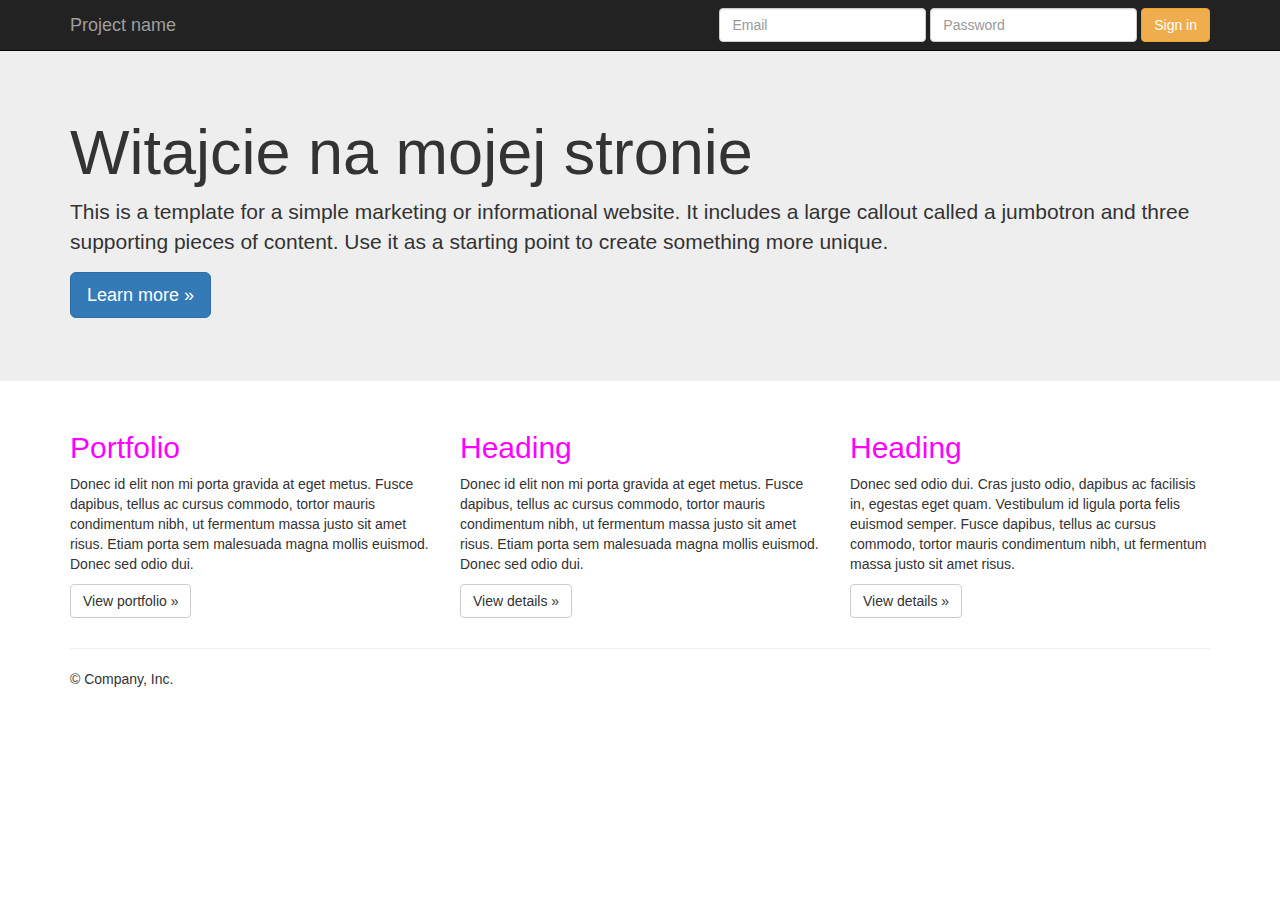
==== docs/examples/jumbotron/portfolio.html @ 5d79c9b6 "added portfolopage" ====
﻿<!DOCTYPE html>
<html lang="en">
  <head>
    <meta charset="utf-8">
    <meta http-equiv="X-UA-Compatible" content="IE=edge">
    <meta name="viewport" content="width=device-width, initial-scale=1">
    <!-- The above 3 meta tags *must* come first in the head; any other head content must come *after* these tags -->
    <meta name="description" content="">
    <meta name="author" content="">
    <link rel="icon" href="../../favicon.ico">

    <title>This is my personal website</title>

    <!-- Bootstrap core CSS -->
    <link href="../../dist/css/bootstrap.min.css" rel="stylesheet">

    <!-- IE10 viewport hack for Surface/desktop Windows 8 bug -->
    <link href="../../assets/css/ie10-viewport-bug-workaround.css" rel="stylesheet">

    <!-- Custom styles for this template -->
    <link href="jumbotron.css" rel="stylesheet">

    <!-- Just for debugging purposes. Don't actually copy these 2 lines! -->
    <!--[if lt IE 9]><script src="../../assets/js/ie8-responsive-file-warning.js"></script><![endif]-->
    <script src="../../assets/js/ie-emulation-modes-warning.js"></script>

    <!-- HTML5 shim and Respond.js for IE8 support of HTML5 elements and media queries -->
    <!--[if lt IE 9]>
      <script src="https://oss.maxcdn.com/html5shiv/3.7.3/html5shiv.min.js"></script>
      <script src="https://oss.maxcdn.com/respond/1.4.2/respond.min.js"></script>
    <![endif]-->
  </head>

  <body>

    <nav class="navbar navbar-inverse navbar-fixed-top">
      <div class="container">
        <div class="navbar-header">
          <button type="button" class="navbar-toggle collapsed" data-toggle="collapse" data-target="#navbar" aria-expanded="false" aria-controls="navbar">
            <span class="sr-only">Toggle navigation</span>
            <span class="icon-bar"></span>
            <span class="icon-bar"></span>
            <span class="icon-bar"></span>
          </button>
          <a class="navbar-brand" href="#">Project name</a>
        </div>
        <div id="navbar" class="navbar-collapse collapse">
          <form class="navbar-form navbar-right">
            <div class="form-group">
              <input type="text" placeholder="Email" class="form-control">
            </div>
            <div class="form-group">
              <input type="password" placeholder="Password" class="form-control">
            </div>
            <button type="submit" class="btn btn-warning">Sign in</button>
          </form>
        </div><!--/.navbar-collapse -->
      </div>
    </nav>

    <!-- Main jumbotron for a primary marketing message or call to action -->
    <div class="jumbotron">
      <div class="container">
        <h1>Witajcie na mojej stronie</h1>
        <p>This is a template for a simple marketing or informational website. It includes a large callout called a jumbotron and three supporting pieces of content. Use it as a starting point to create something more unique.</p>
        <p><a class="btn btn-primary btn-lg" href="#" role="button">Learn more &raquo;</a></p>
      </div>
    </div>

    <div class="container">
      <!-- Example row of columns -->
      <div class="row">
        <div class="col-md-4">
          <h2>Portfolio</h2>
          <p>Donec id elit non mi porta gravida at eget metus. Fusce dapibus, tellus ac cursus commodo, tortor mauris condimentum nibh, ut fermentum massa justo sit amet risus. Etiam porta sem malesuada magna mollis euismod. Donec sed odio dui. </p>
          <p><a class="btn btn-default" href="portfolio.html" role="button">View portfolio &raquo;</a></p>
        </div>
        <div class="col-md-4">
          <h2>Heading</h2>
          <p>Donec id elit non mi porta gravida at eget metus. Fusce dapibus, tellus ac cursus commodo, tortor mauris condimentum nibh, ut fermentum massa justo sit amet risus. Etiam porta sem malesuada magna mollis euismod. Donec sed odio dui. </p>
          <p><a class="btn btn-default" href="#" role="button">View details &raquo;</a></p>
       </div>
        <div class="col-md-4">
          <h2>Heading</h2>
          <p>Donec sed odio dui. Cras justo odio, dapibus ac facilisis in, egestas eget quam. Vestibulum id ligula porta felis euismod semper. Fusce dapibus, tellus ac cursus commodo, tortor mauris condimentum nibh, ut fermentum massa justo sit amet risus.</p>
          <p><a class="btn btn-default" href="#" role="button">View details &raquo;</a></p>
        </div>
      </div>

      <hr>

      <footer>
        <p>&copy; Company, Inc.</p>
      </footer>
    </div> <!-- /container -->


    <!-- Bootstrap core JavaScript
    ================================================== -->
    <!-- Placed at the end of the document so the pages load faster -->
    <script src="https://ajax.googleapis.com/ajax/libs/jquery/1.12.4/jquery.min.js"></script>
    <script>window.jQuery || document.write('<script src="../../assets/js/vendor/jquery.min.js"><\/script>')</script>
    <script src="../../dist/js/bootstrap.min.js"></script>
    <!-- IE10 viewport hack for Surface/desktop Windows 8 bug -->
    <script src="../../assets/js/ie10-viewport-bug-workaround.js"></script>
  </body>
</html>
---- docs/assets/css/ie10-viewport-bug-workaround.css ----
/*!
 * IE10 viewport hack for Surface/desktop Windows 8 bug
 * Copyright 2014-2015 Twitter, Inc.
 * Licensed under MIT (https://github.com/twbs/bootstrap/blob/master/LICENSE)
 */

/*
 * See the Getting Started docs for more information:
 * http://getbootstrap.com/getting-started/#support-ie10-width
 */
@-ms-viewport     { width: device-width; }
@-o-viewport      { width: device-width; }
@viewport         { width: device-width; }
---- docs/examples/jumbotron/jumbotron.css ----
/* Move down content because we have a fixed navbar that is 50px tall */
body {
  padding-top: 50px;
  padding-bottom: 20px;
}
h2 {

  color:magenta;
}
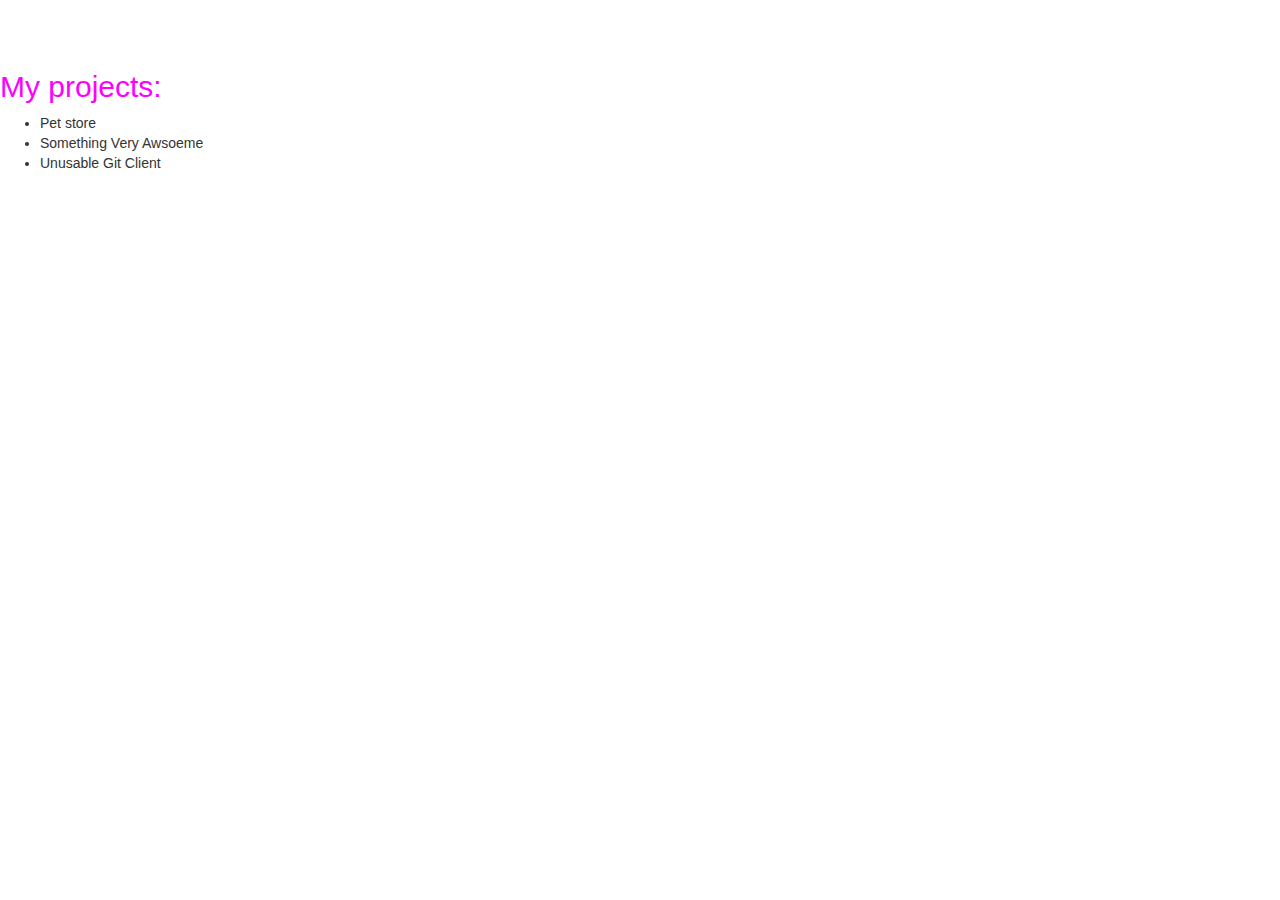
==== commit 6a66b6d7: "expanded portfolio page stub" ====
--- a/docs/examples/jumbotron/portfolio.html
+++ b/docs/examples/jumbotron/portfolio.html
@@ -1,4 +1,4 @@
-﻿<!DOCTYPE html>
+<!DOCTYPE html>
 <html lang="en">
   <head>
     <meta charset="utf-8">
@@ -9,7 +9,7 @@
     <meta name="author" content="">
     <link rel="icon" href="../../favicon.ico">
 
-    <title>This is my personal website</title>
+    <title>This is my portfolio website</title>
 
     <!-- Bootstrap core CSS -->
     <link href="../../dist/css/bootstrap.min.css" rel="stylesheet">
@@ -32,76 +32,12 @@
   </head>
 
   <body>
-
-    <nav class="navbar navbar-inverse navbar-fixed-top">
-      <div class="container">
-        <div class="navbar-header">
-          <button type="button" class="navbar-toggle collapsed" data-toggle="collapse" data-target="#navbar" aria-expanded="false" aria-controls="navbar">
-            <span class="sr-only">Toggle navigation</span>
-            <span class="icon-bar"></span>
-            <span class="icon-bar"></span>
-            <span class="icon-bar"></span>
-          </button>
-          <a class="navbar-brand" href="#">Project name</a>
-        </div>
-        <div id="navbar" class="navbar-collapse collapse">
-          <form class="navbar-form navbar-right">
-            <div class="form-group">
-              <input type="text" placeholder="Email" class="form-control">
-            </div>
-            <div class="form-group">
-              <input type="password" placeholder="Password" class="form-control">
-            </div>
-            <button type="submit" class="btn btn-warning">Sign in</button>
-          </form>
-        </div><!--/.navbar-collapse -->
-      </div>
-    </nav>
-
-    <!-- Main jumbotron for a primary marketing message or call to action -->
-    <div class="jumbotron">
-      <div class="container">
-        <h1>Witajcie na mojej stronie</h1>
-        <p>This is a template for a simple marketing or informational website. It includes a large callout called a jumbotron and three supporting pieces of content. Use it as a starting point to create something more unique.</p>
-        <p><a class="btn btn-primary btn-lg" href="#" role="button">Learn more &raquo;</a></p>
-      </div>
-    </div>
-
-    <div class="container">
-      <!-- Example row of columns -->
-      <div class="row">
-        <div class="col-md-4">
-          <h2>Portfolio</h2>
-          <p>Donec id elit non mi porta gravida at eget metus. Fusce dapibus, tellus ac cursus commodo, tortor mauris condimentum nibh, ut fermentum massa justo sit amet risus. Etiam porta sem malesuada magna mollis euismod. Donec sed odio dui. </p>
-          <p><a class="btn btn-default" href="portfolio.html" role="button">View portfolio &raquo;</a></p>
-        </div>
-        <div class="col-md-4">
-          <h2>Heading</h2>
-          <p>Donec id elit non mi porta gravida at eget metus. Fusce dapibus, tellus ac cursus commodo, tortor mauris condimentum nibh, ut fermentum massa justo sit amet risus. Etiam porta sem malesuada magna mollis euismod. Donec sed odio dui. </p>
-          <p><a class="btn btn-default" href="#" role="button">View details &raquo;</a></p>
-       </div>
-        <div class="col-md-4">
-          <h2>Heading</h2>
-          <p>Donec sed odio dui. Cras justo odio, dapibus ac facilisis in, egestas eget quam. Vestibulum id ligula porta felis euismod semper. Fusce dapibus, tellus ac cursus commodo, tortor mauris condimentum nibh, ut fermentum massa justo sit amet risus.</p>
-          <p><a class="btn btn-default" href="#" role="button">View details &raquo;</a></p>
-        </div>
-      </div>
-
-      <hr>
-
-      <footer>
-        <p>&copy; Company, Inc.</p>
-      </footer>
-    </div> <!-- /container -->
-
-
-    <!-- Bootstrap core JavaScript
-    ================================================== -->
-    <!-- Placed at the end of the document so the pages load faster -->
-    <script src="https://ajax.googleapis.com/ajax/libs/jquery/1.12.4/jquery.min.js"></script>
-    <script>window.jQuery || document.write('<script src="../../assets/js/vendor/jquery.min.js"><\/script>')</script>
-    <script src="../../dist/js/bootstrap.min.js"></script>
-    <!-- IE10 viewport hack for Surface/desktop Windows 8 bug -->
-    <script src="../../assets/js/ie10-viewport-bug-workaround.js"></script>
+    <h2>My projects:</h2>
+    <ul>
+      <li>Pet store</li>
+      <li>Something Very Awsoeme</li>
+      <li>Unusable Git Client</li>
+    </ul>
+    
   </body>
 </html>
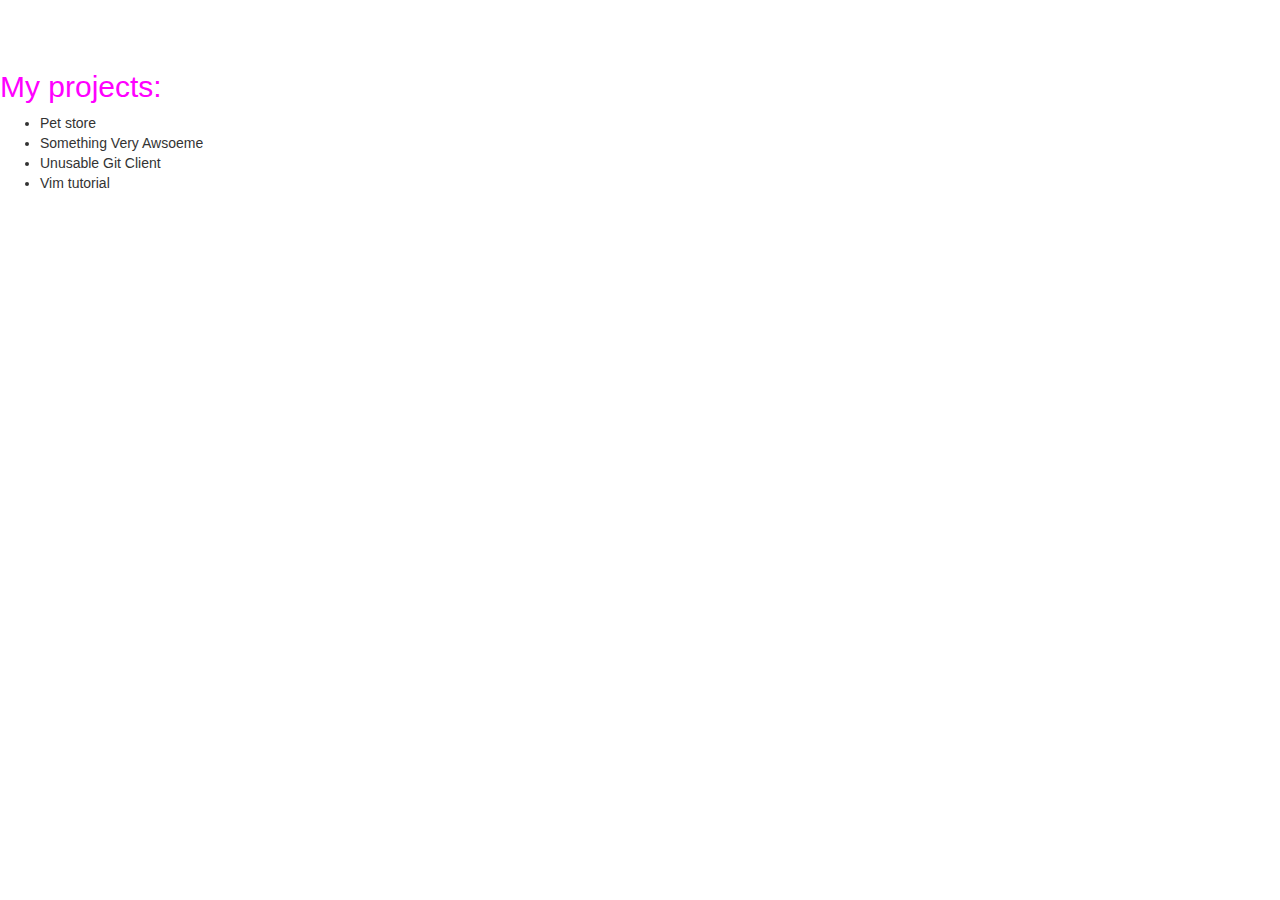
==== commit f294687f: "added new project in portfolio page" ====
--- a/docs/examples/jumbotron/portfolio.html
+++ b/docs/examples/jumbotron/portfolio.html
@@ -37,6 +37,7 @@
       <li>Pet store</li>
       <li>Something Very Awsoeme</li>
       <li>Unusable Git Client</li>
+      <li>Vim tutorial</li>
     </ul>
     
   </body>
